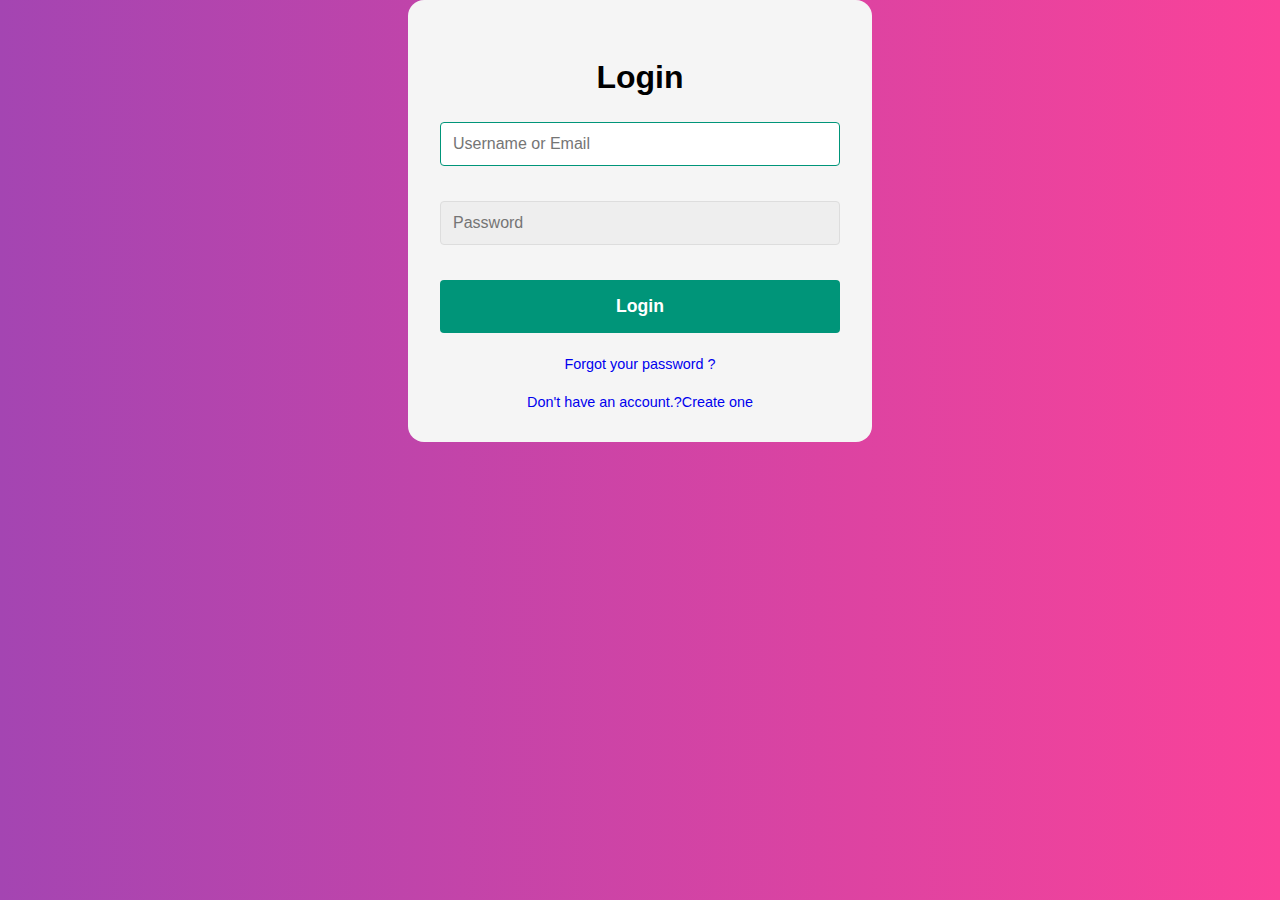
==== index.html @ cc0bd0d7 "Initial Commit" ====
<!DOCTYPE html>
<html>
  <head>
    <meta name="viewport" content="width=device-width", intial-scale = 1.0>
    <meta charset="utf-8">
    <title>E-Voting Page</title>
    <link rel="stylesheet" href="bapi.css">
  </head>
  <body>
    <div class = "main_container">
      <form class="form" id = "login">
        <h2 class="form_title">Login</h2>
        <div class="match-error match-error--error"></div>
        <div class="input">
          <!--    <label name = "Username" class="Usernamelabel">Username</label>  -->
          <input type="text" class="Username" id = "login_email" autofocus placeholder="Username or Email">
          <div class="error-message"></div>
        </div>
        <div class="input">
          <!--    <label name = "Username" class="Usernamelabel">Username</label>  -->
          <input type="password" class="Username password-error" id ="login_pass" autofocus placeholder="Password">
          <div class="error-message"></div>
        </div>
        <button class="button" type="submit" onclick="login()" >Login</button>
        <p class="text">
          <a class="text-link" href="forgot">Forgot your password ?</a>
        </p>
        <p class="text">
          <a class="text-link" id = "dont-have-account" href="./">Don't have an account.?Create one</a>
        </p>
      </form>
      <form class="form form-hidden" id = "Create-account">
        <h2 class="form_title">Create Account</h2>
        <div class="match-error match-error--error"></div>
        <div class="input">
          <!--    <label name = "Username" class="Usernamelabel">Username</label>  -->
          <input type="text" id = "signupUsername" class="Username" autofocus placeholder="Username" required>
          <div class="error-message"></div>
        </div>
        <div class="input">
          <!--    <label name = "Username" class="Usernamelabel">Username</label>  -->
          <input type="text" class="Username" id="email" autofocus placeholder="Email" required>
          <div class="error-message"></div>
        </div>
        <div class="input">
          <!--    <label name = "Username" class="Usernamelabel">Username</label>  -->
          <input type="password" class="Username password-error" id = "password" autofocus placeholder="Password" required>
          <div class="error-message"></div>
        </div>
        <div class="input">
          <!--    <label name = "Username" class="Usernamelabel">Username</label>  -->
          <input type="password" class="Username password-error" autofocus placeholder="Confirm Password" required>
          <div class="error-message"></div>
        </div>
        <button class="button" type="submit" onclick="signup()" >Signup</button>
        <br>
        <p class="text">
          <a class="text-link" id = "have-account" href="./">Already have an account.? Signin</a>
        </p>
      </form>
    </div>
    <script src = "bapi.js"></script>
  </body>
</html>
---- bapi.css ----
body{
  --color-primary: #009579;
  --color-primary-dark :#007f67;
  --color-secondary : #252c6a;
  --color-error: #cc3333;
  --color-success: #4bb544;
  --border-radius : 4px;

  margin: 0;
  display: flex;
  align-items: center;  /* keep things center by vertical  */
  justify-content: center;  /* keep things center by horizontal  */
  font-size: 18px;
  background: black;
  background: -webkit-linear-gradient(left, #a445b2, #fa4299);
}
.form-hidden{
  display: none;
}
.main_container{
  width: 400px;
  max-width: 400px;
  margin: 1rem white;
  padding: 2rem;
  background: whitesmoke;
  border-radius: 1rem; /* curvy-edges */
}
.main_container,
.Username,
.password {
  font :500 1rem 'Quicksand',sans-serif;
}
.form > *:last-child{
  margin-top: 0;
}
.form > *:last-child{
  margin-bottom: 0;
}

.match-error{
  text-align: center;
  margin-bottom: 1rem;
}

.match-error--success{
  color: var(--color-success);

}
.match-error--error{
  color: var(--color-error);
}
.Username{
  margin-bottom: 1rem;
  display: block;
  width: 100%;
  padding: 0.75rem;
  box-sizing: border-box;
  border-radius: var(--border-radius);
  border: 1px solid #dddddd;
  outline: none;
  background: #eeeeee;
  transition: background 0.2s,bordewr-color 0.2s;
}
.form_title{
  text-align: center;
  font-size: 200%;
  color :black;
}

.Username:focus{
  border-color: var(--color-primary);
  background: #ffffff;
}
.error-message{
font-size: 90%;
padding-bottom: 1.2rem;
color : var(--color-error);
}

.button{
  width: 100%;
  padding: 1rem 2rem;
  font-weight: bold;
  font-size: 1.1rem;
  color:#ffffff;
  border: none;
  border-radius: var(--border-radius);
  outline: none;
  background: var(--color-primary);
}

.button:hover{
  background: var(--color-primary-dark);
}

.button:active{
  transform: scale(0.98);
}
.text{
  padding-top: 0.5rem;
  font-size: 0.90rem;
  text-align: center;
}
.text-link{
  text-decoration: none;
}
.text-link:hover{
  text-decoration: underline ;
  color: var(--color-secondary);
}
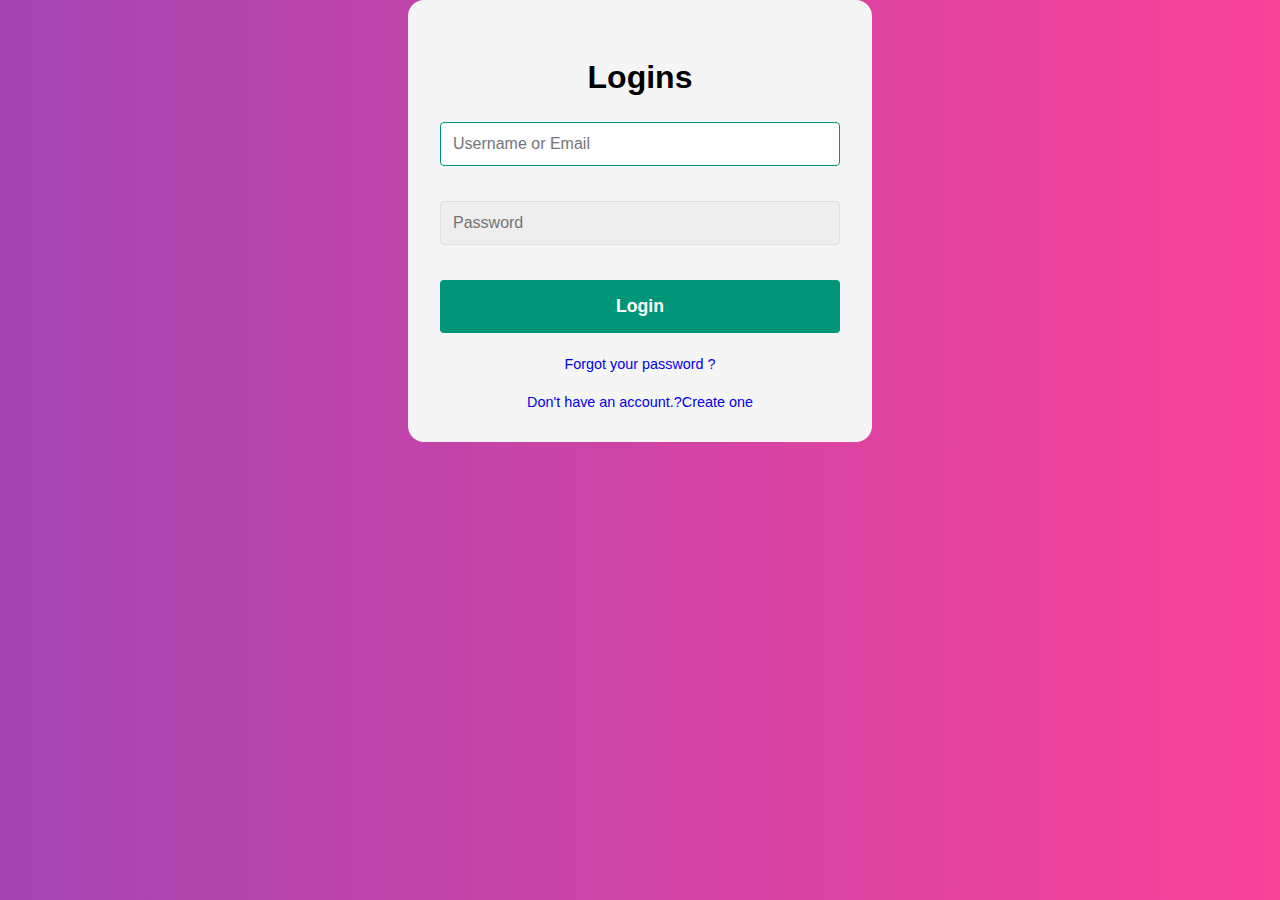
==== commit 1d05257a: "login name change" ====
--- a/index.html
+++ b/index.html
@@ -9,7 +9,7 @@
   <body>
     <div class = "main_container">
       <form class="form" id = "login">
-        <h2 class="form_title">Login</h2>
+        <h2 class="form_title">Logins</h2>
         <div class="match-error match-error--error"></div>
         <div class="input">
           <!--    <label name = "Username" class="Usernamelabel">Username</label>  -->
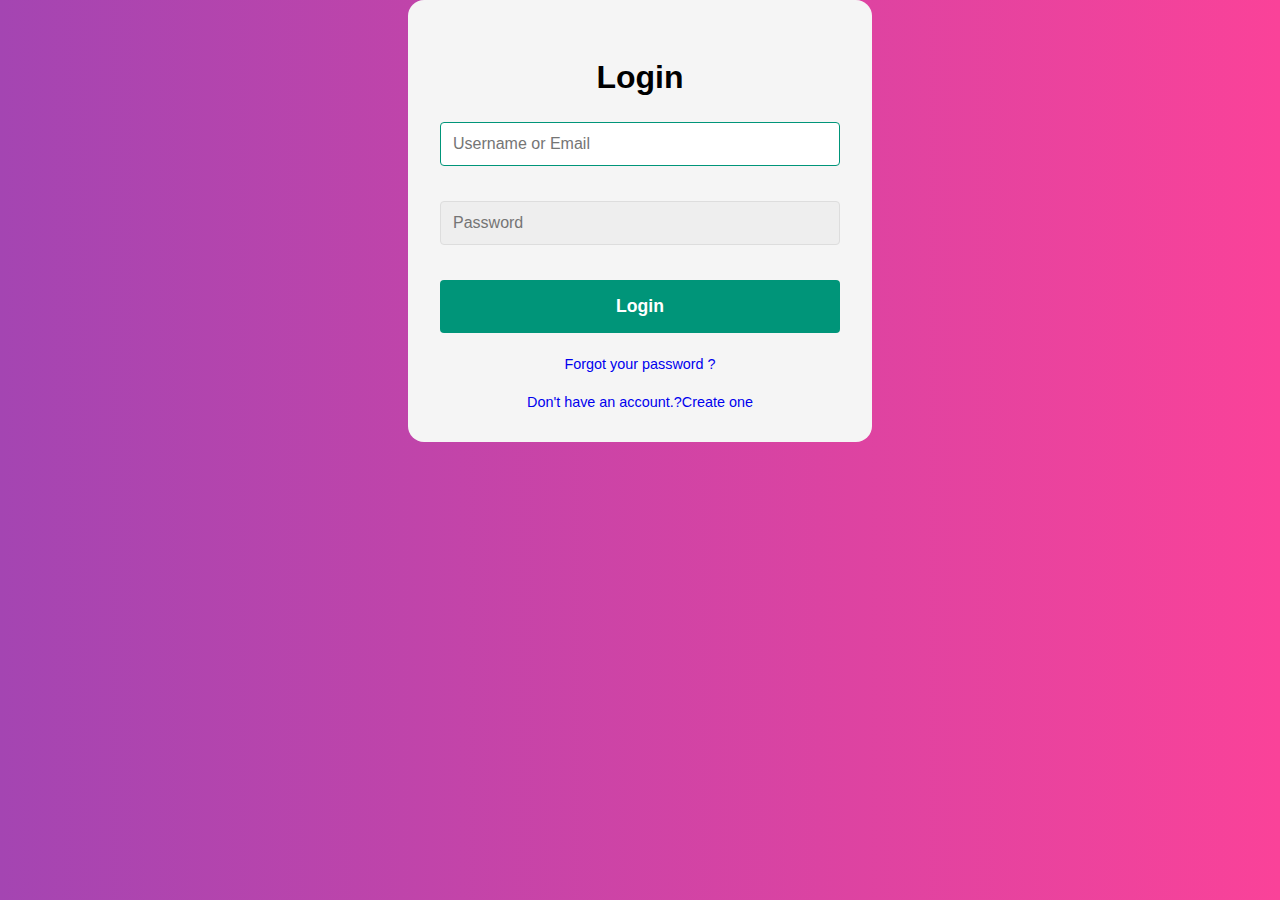
==== commit 6a70f2ea: "changed some texts" ====
--- a/index.html
+++ b/index.html
@@ -9,7 +9,7 @@
   <body>
     <div class = "main_container">
       <form class="form" id = "login">
-        <h2 class="form_title">Logins</h2>
+        <h2 class="form_title">Login</h2>
         <div class="match-error match-error--error"></div>
         <div class="input">
           <!--    <label name = "Username" class="Usernamelabel">Username</label>  -->
